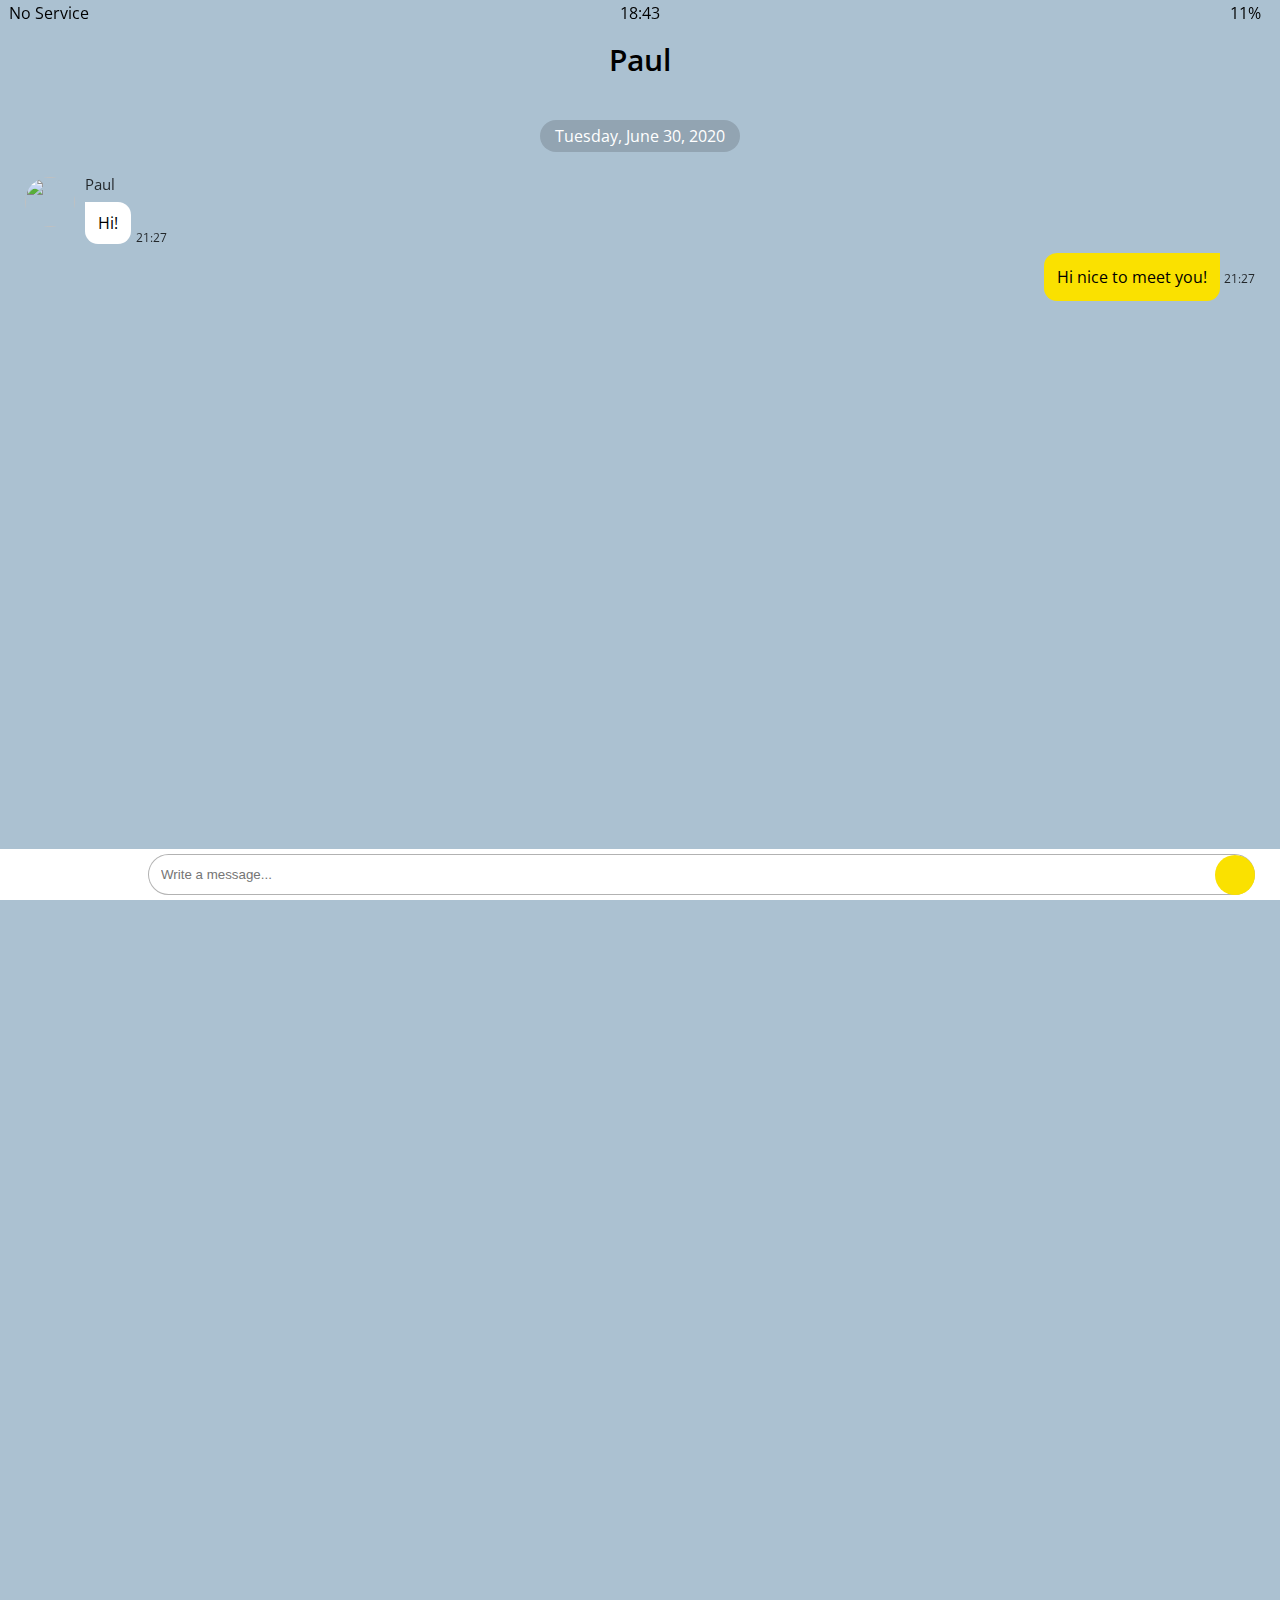
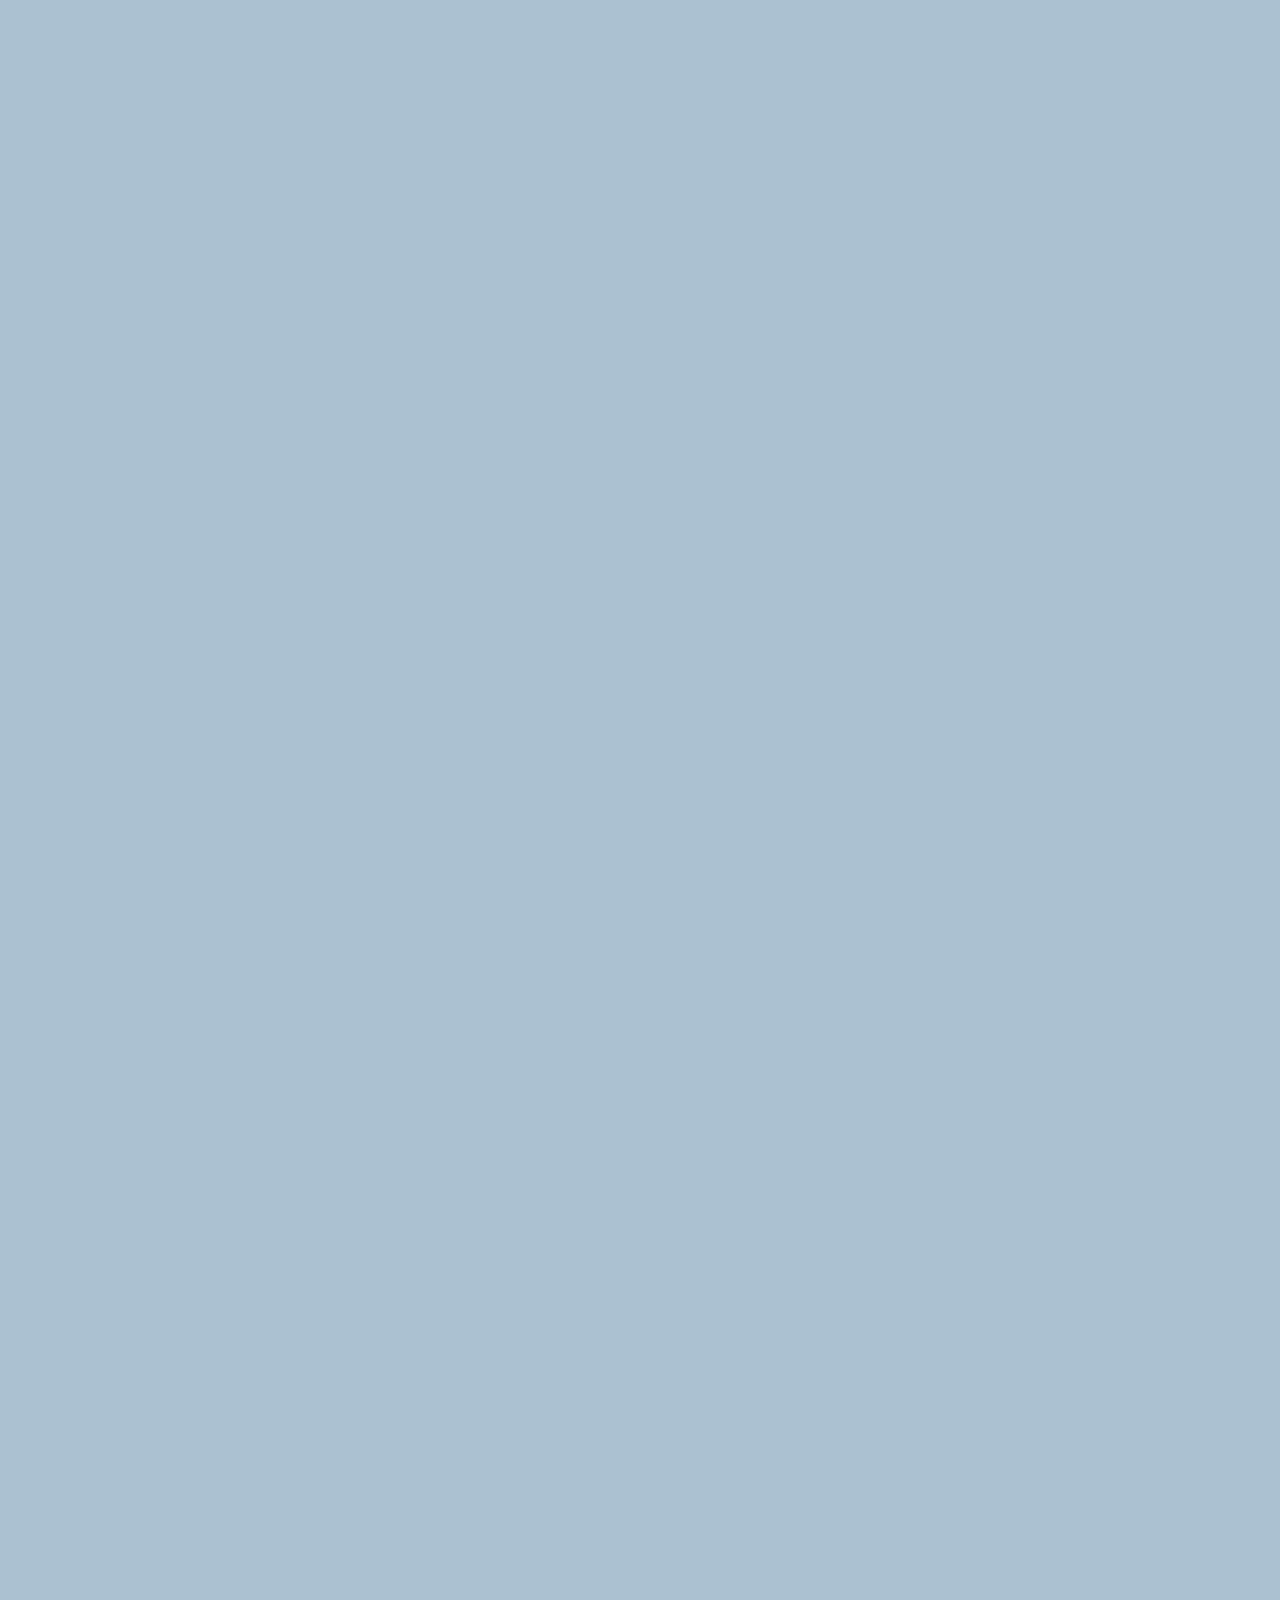
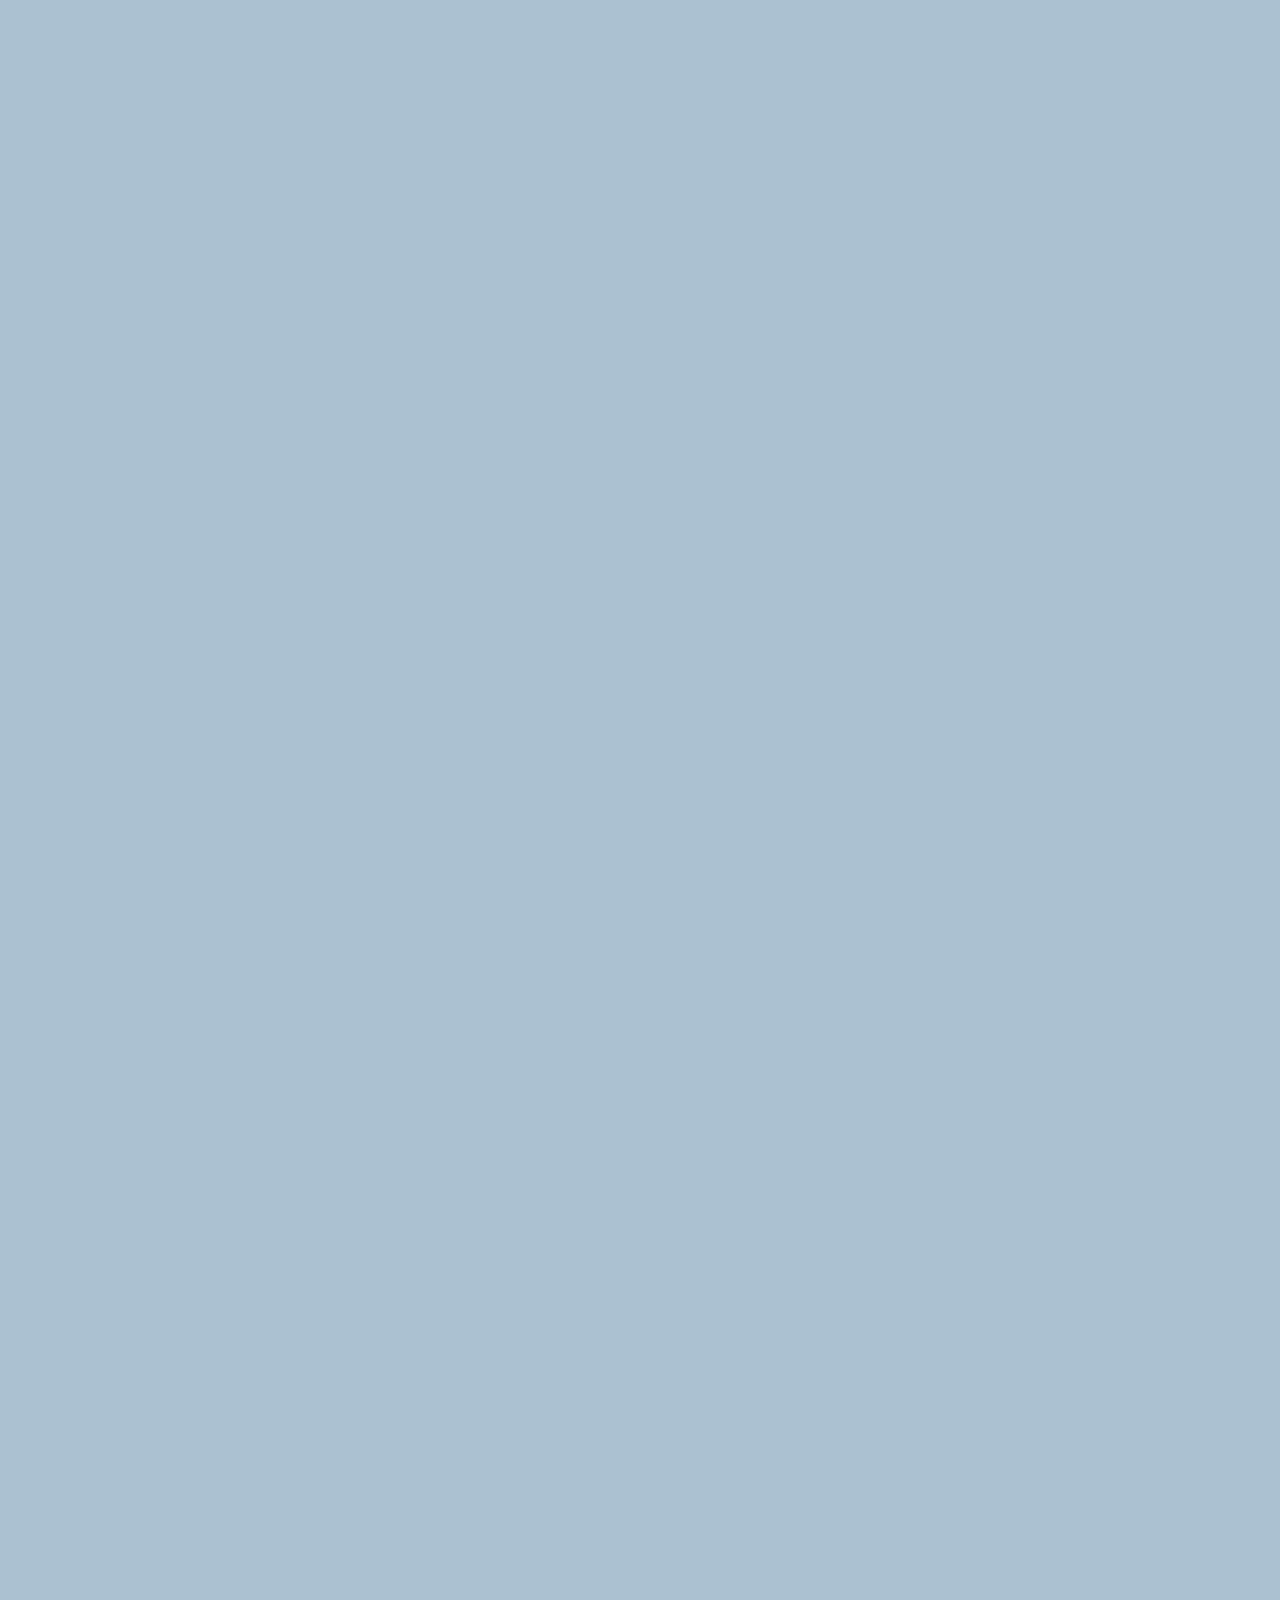
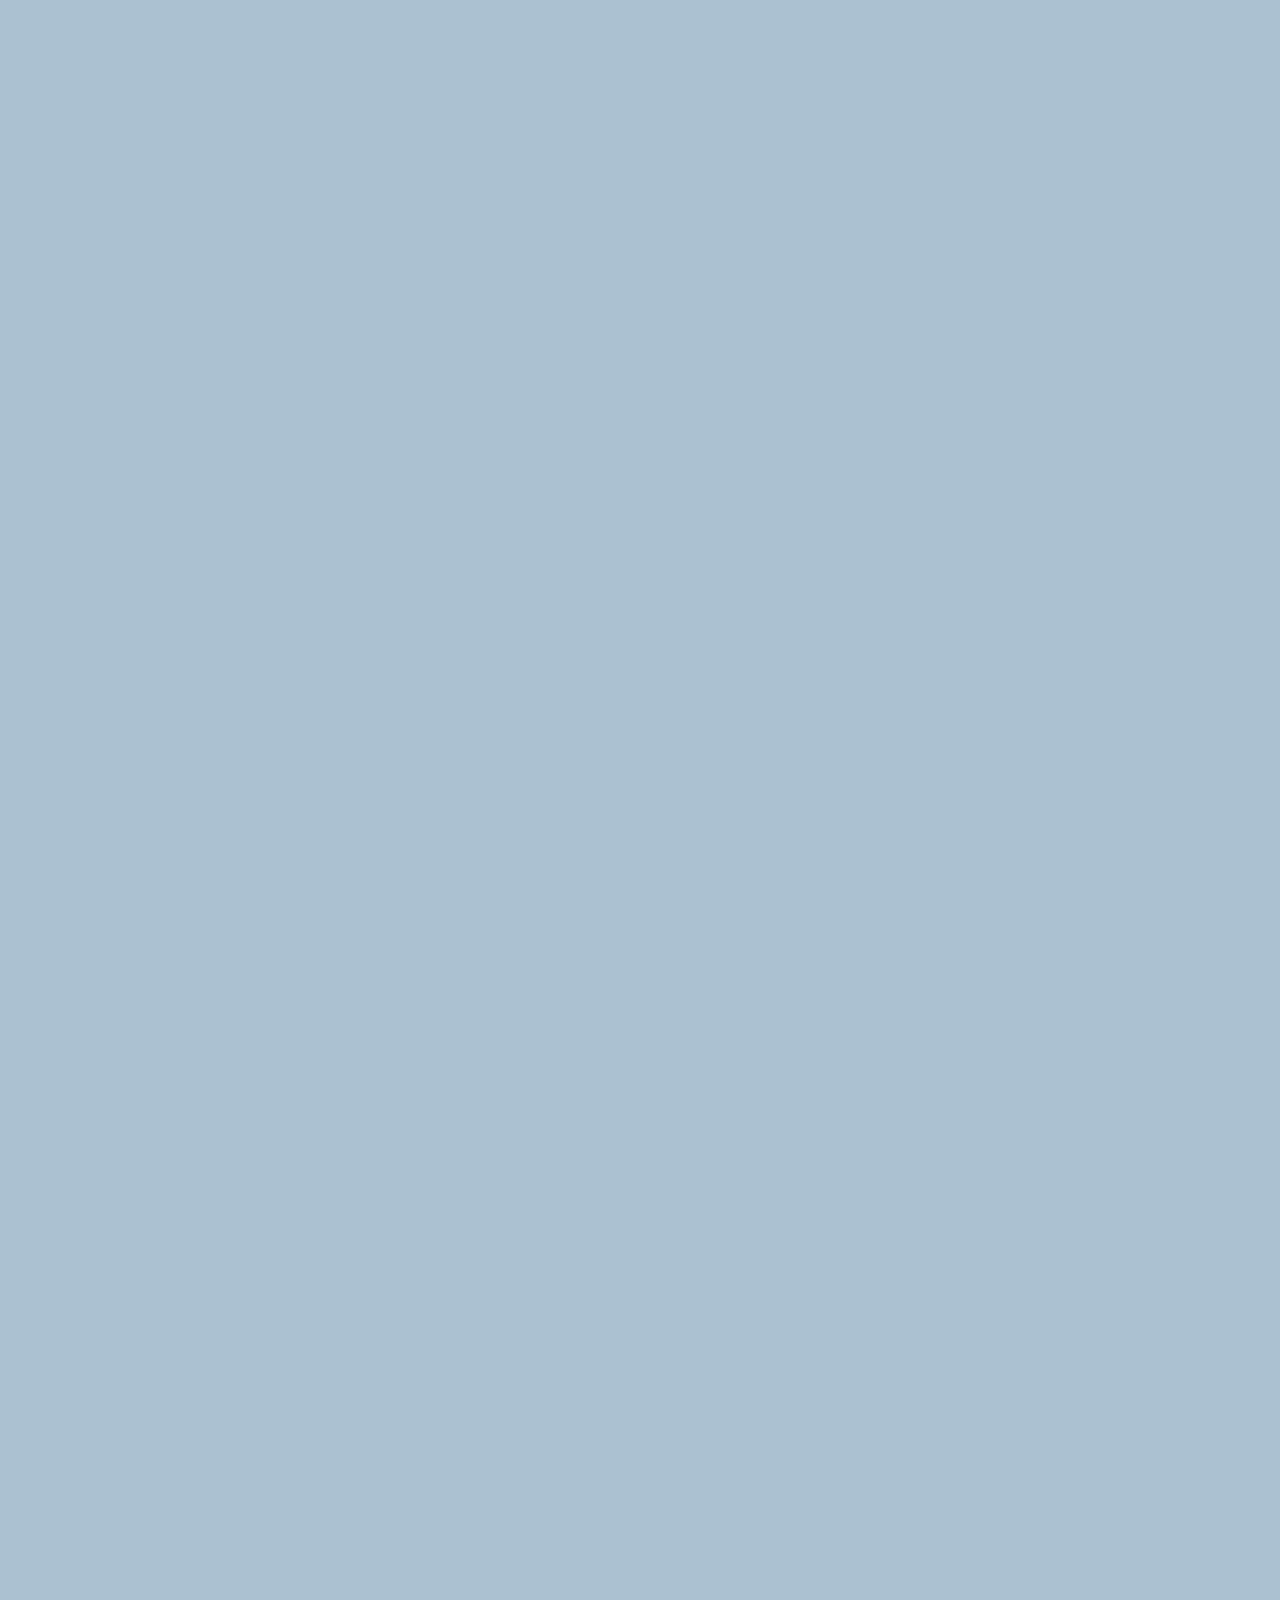
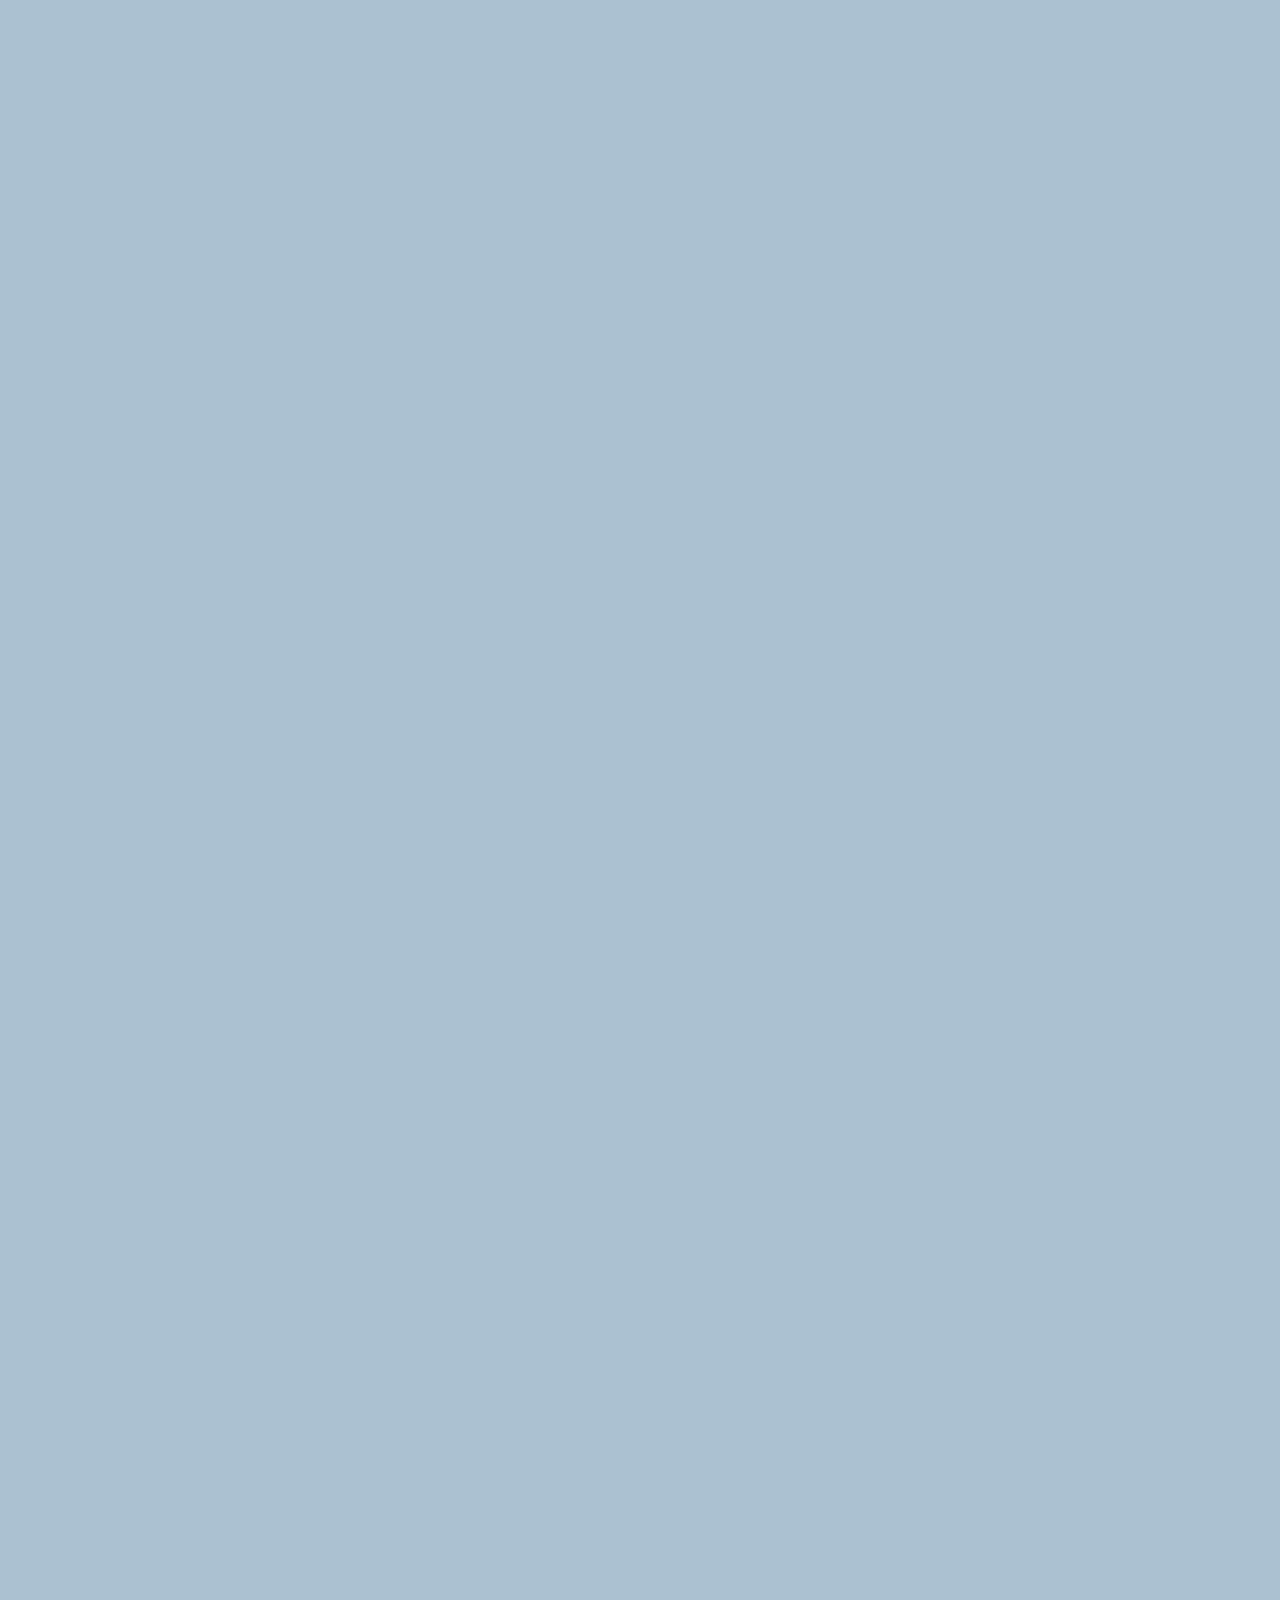
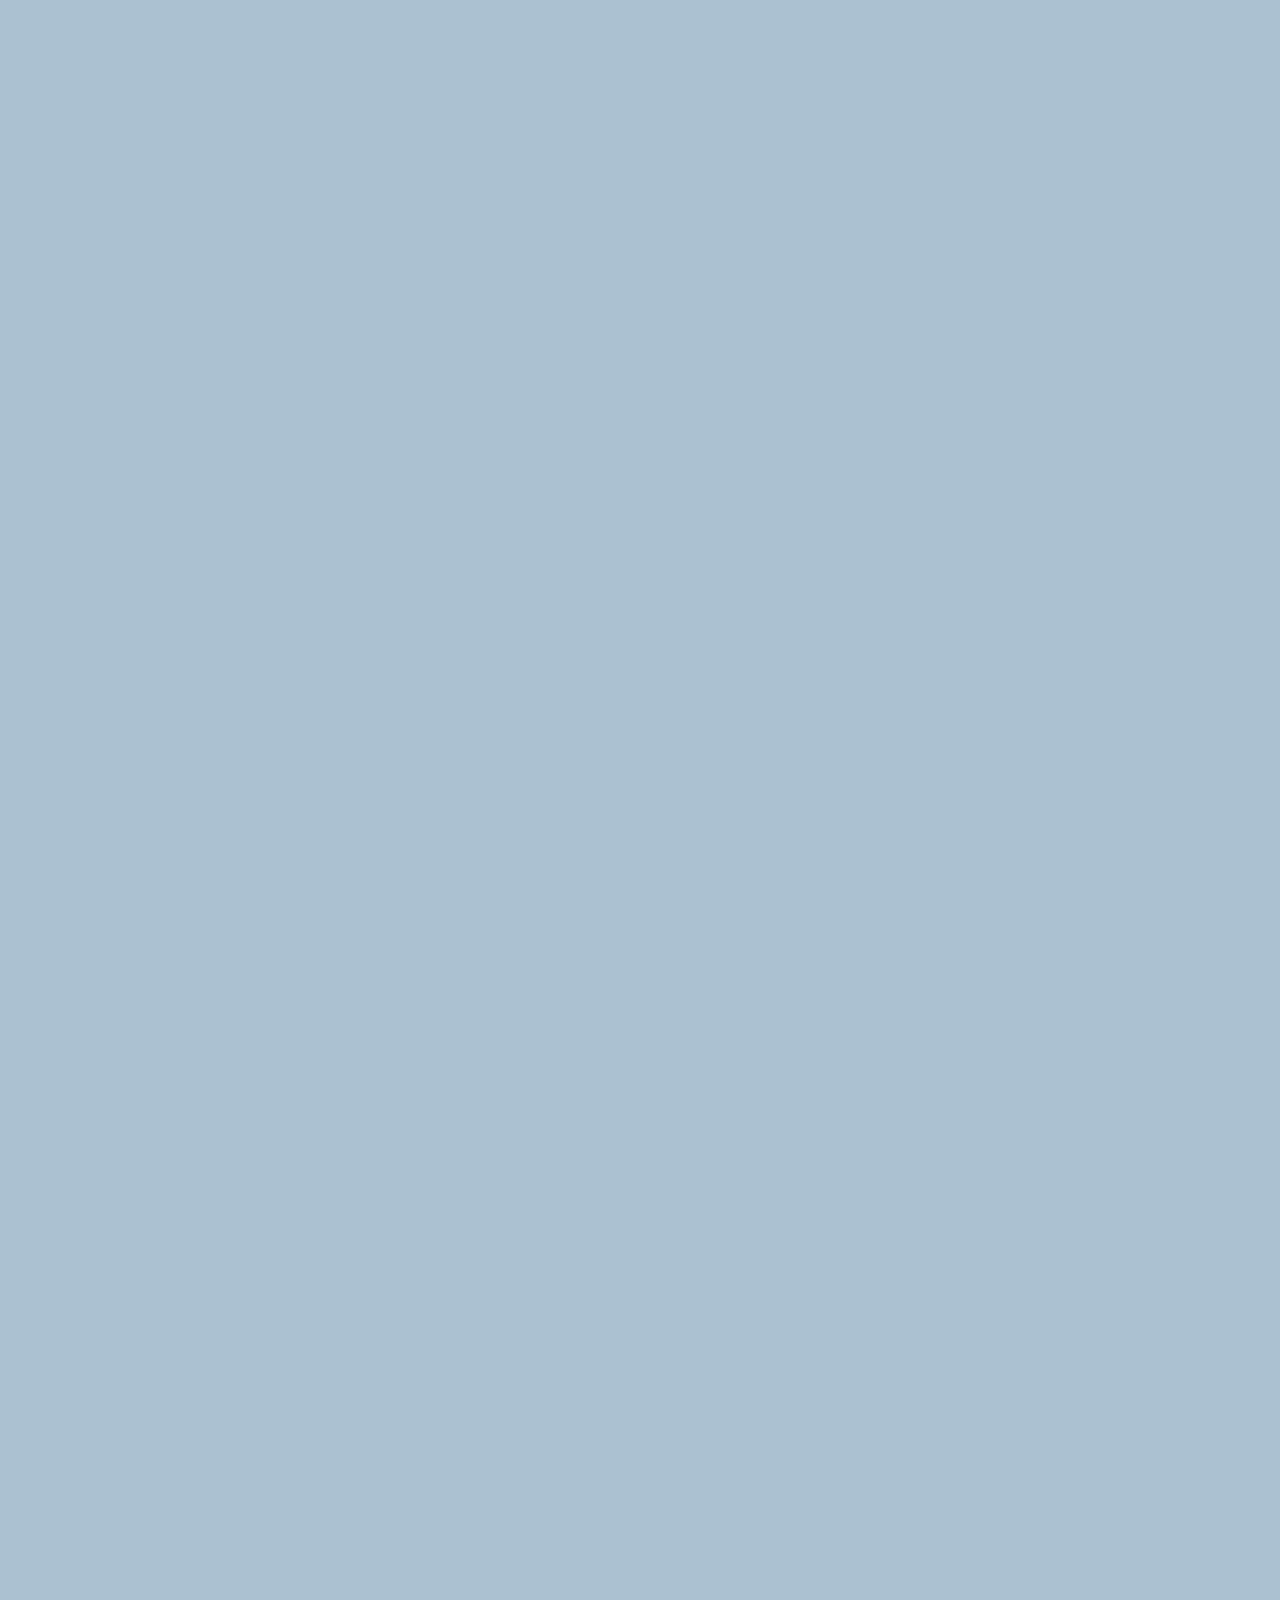
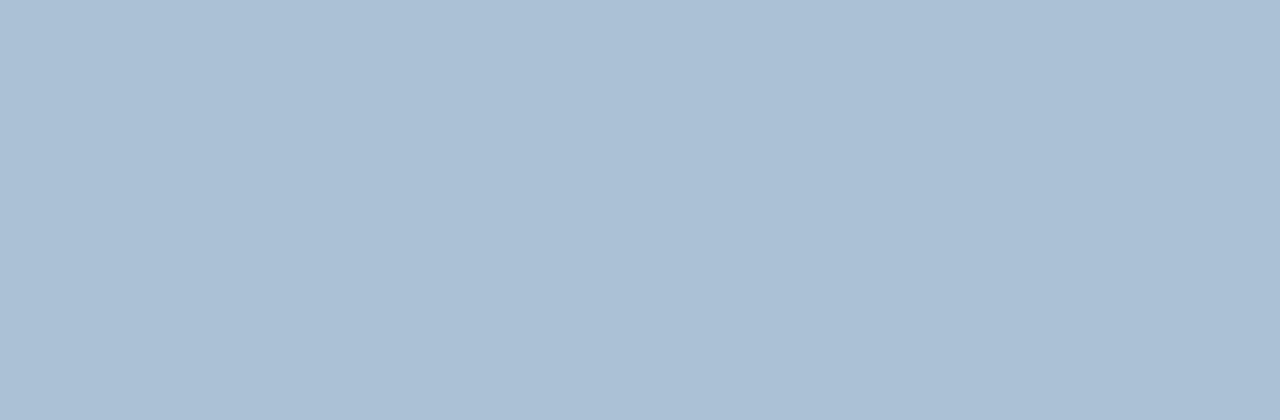
==== chat.html @ 7ab46035 "update chats.html, chat.html" ====
<!DOCTYPE html>
<html lang="en">
  <head>
    <link rel="stylesheet" href="css/styles.css" />
    <meta charset="UTF-8" />
    <meta name="viewport" content="width=device-width, initial-scale=1.0" />
    <title>Chat w/ Paul - Kokoa Clone</title>
  </head>
  <body class="chat-screen">
    <!-- 상단 상태바 -->
    <div class="status-bar">
      <div class="status-bar__column">
        <span>No Service</span>
        <!-- to Do: Wifi Icon -->
        <i class="fas fa-wifi"></i>
      </div>
      <div class="status-bar__column">
        <span>18:43</span>
      </div>
      <div class="status-bar__column">
        <span>11%</span>
        <!-- Battery Icon -->
        <i class="fas fa-battery-quarter fa-lg"></i>
        <!-- Lightning Icon -->
        <i class="fas fa-bolt"></i>
      </div>
    </div>

    <!-- 채팅방 헤더 -->
    <header class="alt-header header-chat">
      <div class="alt-header__column">
        <a href="chats.html">
          <i class="fas fa-angle-left fa-2x"></i>
        </a>
      </div>
      <div class="alt-header__column">
        <h1 class="alt-header__title">Paul</h1>
      </div>
      <div class="alt-header__column">
        <span><i class="fas fa-search fa-lg"></i></span>
				<span><i class="fas fa-bars fa-lg"></i></span>
      </div>  
    </header>

		<!-- 채팅방 내용 -->
    <main class="main-screen main-chat">
			<!-- 대화 날짜 -->
			<div class="chat__timestamp">
				Tuesday, June 30, 2020
			</div>
			<!-- 대화내용 -->
			<!-- 상대방이 작성한 대화 -->
			<div class="message-row">
				<img src="https://blog.kakaocdn.net/dn/cz3Gp2/btqDljU9BEy/LKkWZO4mVdeJ08Lyf2uhqK/img.png" />
				<div class="message-row__content">
					<span class="message__author">Paul</span>
					<div class="message__info">
						<span class="message__bubble">Hi!</span>
						<span class="message__time">21:27</span>
					</div>
				</div>
			</div>
			<!-- 내가 작성한 대화 -->
			<div class="message-row message-row--own">
				<div class="message__info">
						<div class="message-row__content">
						<span class="message__bubble">Hi nice to meet you!</span>
						<span class="message__time">21:27</span>
					</div>
				</div>
			</div>
    </main>
		<!-- 입력창 -->
		<form class="reply">
			<div class="reply__column">
				<i class="far fa-plus-square fa-2x"></i>
			</div>
			<div class="reply__column">
				<input type="text" placeholder="Write a message..." />
				<i class="far fa-smile fa-2x"></i>
				<button>
					<i class="fas fa-arrow-up fa-lg"></i>
				</button>
			</div>
		</form>

    <!-- 아이콘 -->
    <script
      src="http://kit.fontawesome.com/6478f529f2.js"
      crossorigin="anonymous"
    ></script>
  </body>
</html>
---- css/styles.css ----
/* Font */
@import url("https://fonts.googleapis.com/css2?family=Open+Sans&display=swap");

/* 기본값 설정 */
@import "reset.css";
@import "variables.css";

/* Components */
@import "components/status-bar.css";
@import "components/nav-bar.css";
@import "components/screen-header.css";
@import "components/alt-screen-header.css";
@import "components/user-component.css";
@import "components/badge.css";
@import "components/icon-row.css";

/* Screens */
@import "screens/login.css";
@import "screens/friends.css";
@import "screens/find.css";
@import "screens/more.css";
@import "screens/settings.css";
@import "screens/chat.css";

body {
  font-family: "Open Sans", sans-serif;
}

.main-screen {
  padding: 0px var(--horizontal-space);
}
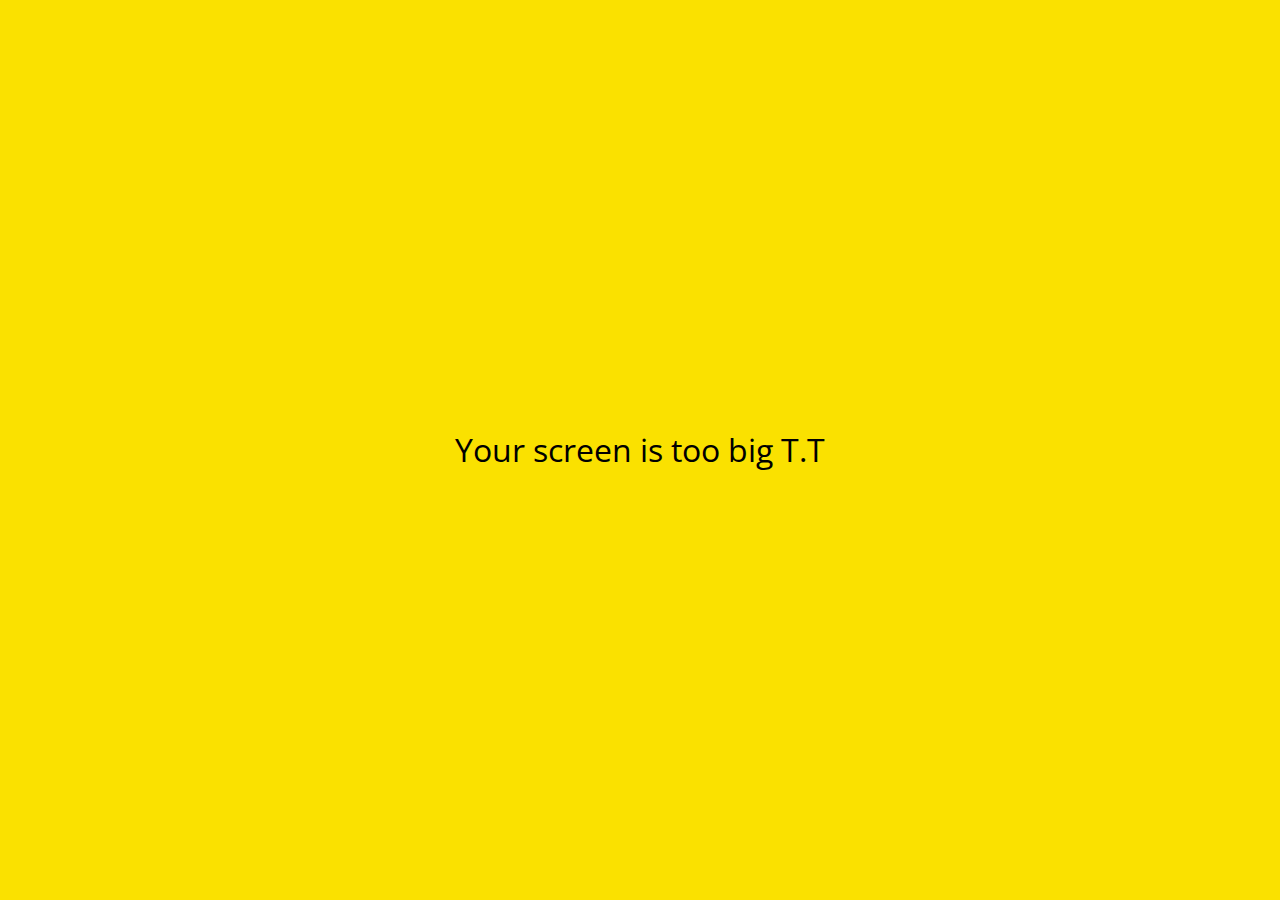
==== commit 22dc64f9: "update no-mobile.css" ====
--- a/chat.html
+++ b/chat.html
@@ -25,7 +25,6 @@
         <i class="fas fa-bolt"></i>
       </div>
     </div>
-
     <!-- 채팅방 헤더 -->
     <header class="alt-header header-chat">
       <div class="alt-header__column">
@@ -41,7 +40,6 @@
 				<span><i class="fas fa-bars fa-lg"></i></span>
       </div>  
     </header>
-
 		<!-- 채팅방 내용 -->
     <main class="main-screen main-chat">
 			<!-- 대화 날짜 -->
@@ -83,7 +81,10 @@
 				</button>
 			</div>
 		</form>
-
+    <!-- 큰 창일 때 -->
+    <div class="no-mobile">
+      <span>Your screen is too big T.T</span>
+    </div>
     <!-- 아이콘 -->
     <script
       src="http://kit.fontawesome.com/6478f529f2.js"
--- a/css/styles.css
+++ b/css/styles.css
@@ -13,6 +13,7 @@
 @import "components/user-component.css";
 @import "components/badge.css";
 @import "components/icon-row.css";
+@import "components/no-mobile.css";
 
 /* Screens */
 @import "screens/login.css";
